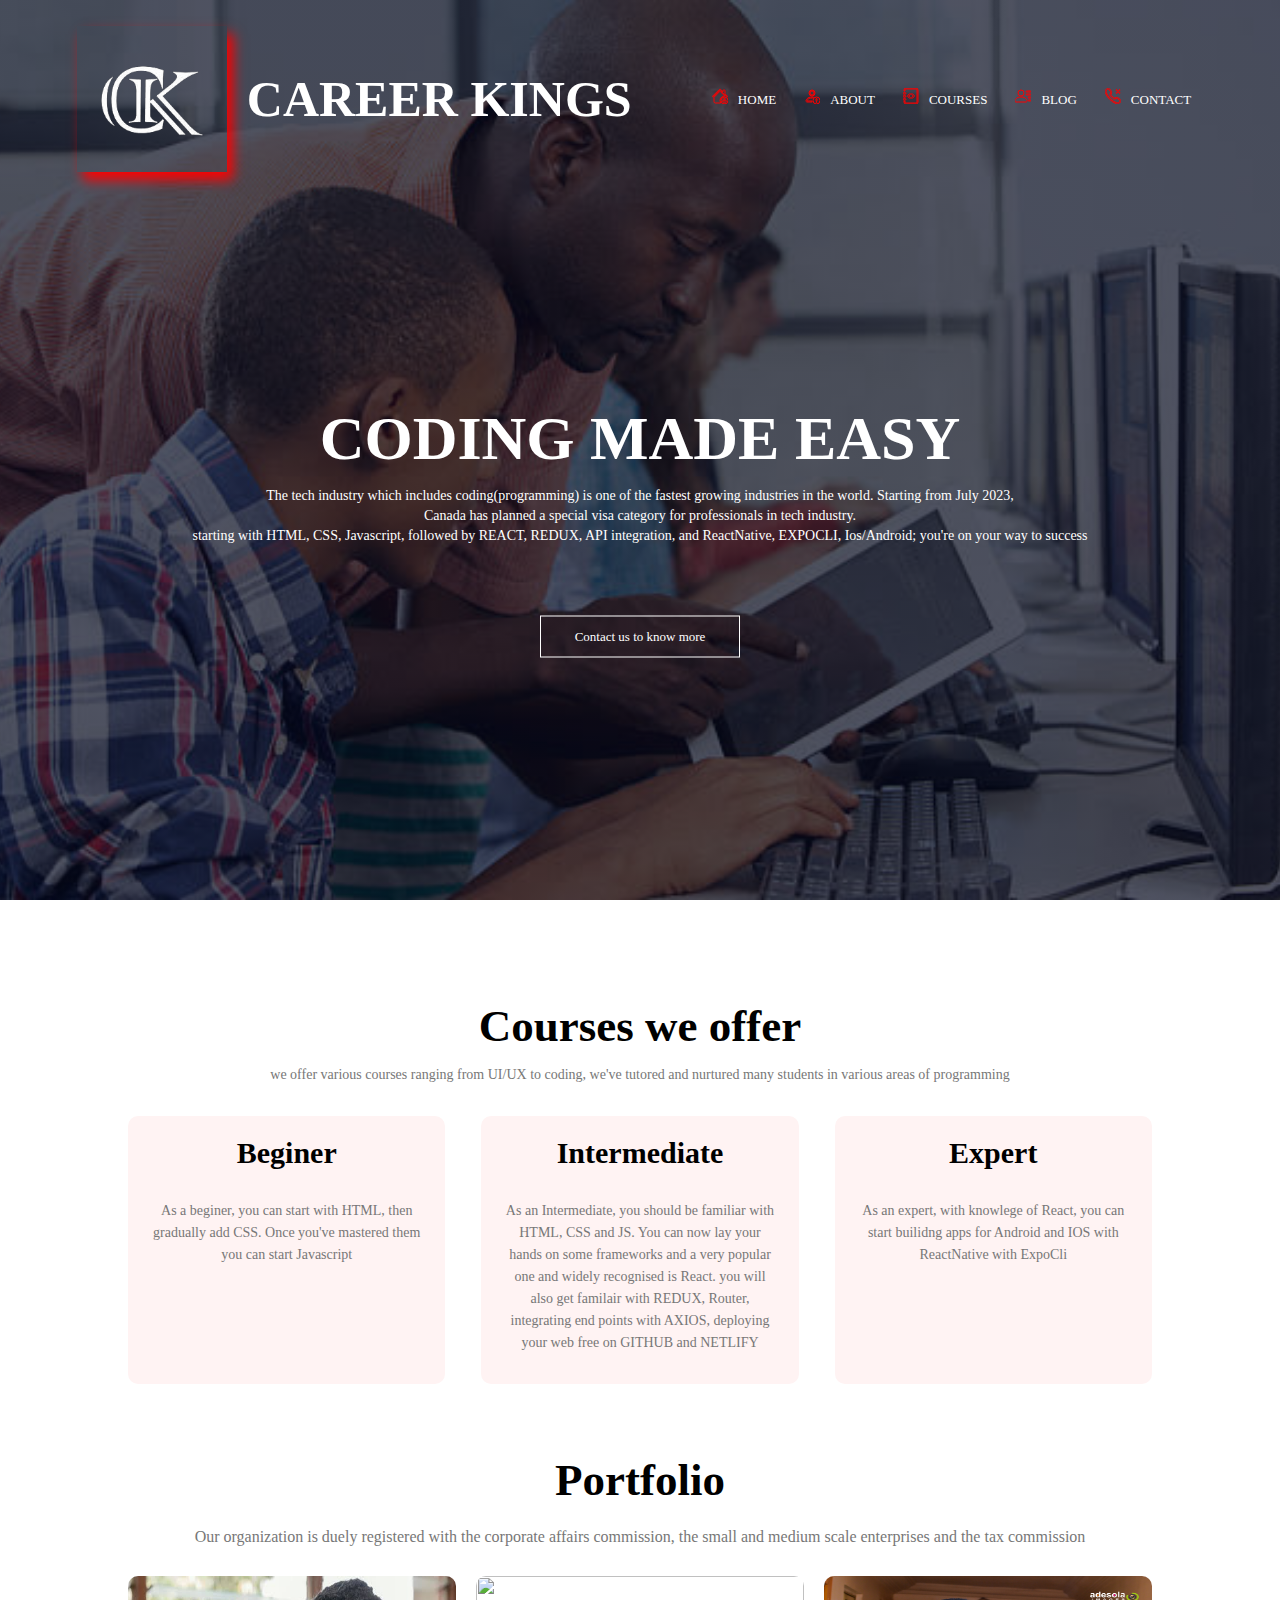
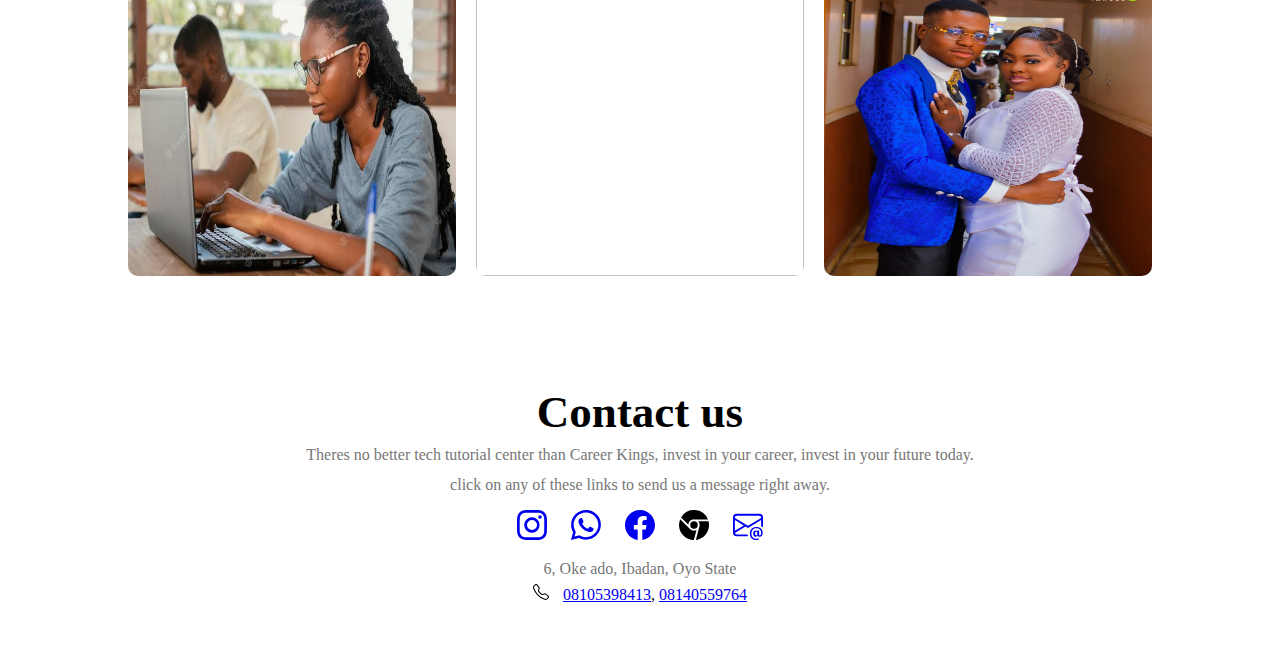
==== index.html @ c5205a4d "Add files via upload" ====
<!DOCTYPE html>
<html lang="en">
<head>
    <meta charset="UTF-8">
    <meta http-equiv="X-UA-Compatible" content="IE=edge">
    <meta name="viewport" content="width=device-width, initial-scale=1.0">
    <title>Career Kings</title>
    <link rel="stylesheet" href="style.css">

</head>
<body>
    <section class="header">
        <nav>
            <div class="logo-title"><img src="ck9.jpeg.png" alt="">
            <h1>CAREER KINGS</h1></div>
            
            <div class="nav-links" id="navLinks">
                <svg class="nav-svg" onclick="hideMenu()" class="svg" xmlns="http://www.w3.org/2000/svg" width="16" height="16" fill="currentColor" class="bi bi-x" viewBox="0 0 16 16">
                    <path d="M4.646 4.646a.5.5 0 0 1 .708 0L8 7.293l2.646-2.647a.5.5 0 0 1 .708.708L8.707 8l2.647 2.646a.5.5 0 0 1-.708.708L8 8.707l-2.646 2.647a.5.5 0 0 1-.708-.708L7.293 8 4.646 5.354a.5.5 0 0 1 0-.708z"/>
                  </svg>

                <ul>
                    <li><a href="#"><svg xmlns="http://www.w3.org/2000/svg" width="16" height="16" fill="currentColor" class="bi bi-house-down-fill" viewBox="0 0 16 16">
                        <path d="M12.5 9a3.5 3.5 0 1 1 0 7 3.5 3.5 0 0 1 0-7Zm.354 5.854 1.5-1.5a.5.5 0 0 0-.708-.707l-.646.646V10.5a.5.5 0 0 0-1 0v2.793l-.646-.646a.5.5 0 0 0-.708.707l1.5 1.5a.5.5 0 0 0 .708 0Z"/>
                        <path d="M8.707 1.5a1 1 0 0 0-1.414 0L.646 8.146a.5.5 0 0 0 .708.708L8 2.207l6.646 6.647a.5.5 0 0 0 .708-.708L13 5.793V2.5a.5.5 0 0 0-.5-.5h-1a.5.5 0 0 0-.5.5v1.293L8.707 1.5Z"/>
                        <path d="m8 3.293 4.712 4.712A4.5 4.5 0 0 0 8.758 15H3.5A1.5 1.5 0 0 1 2 13.5V9.293l6-6Z"/>
                      </svg>HOME</a></li>
                    <li><a href="#"><svg xmlns="http://www.w3.org/2000/svg" width="16" height="16" fill="currentColor" class="bi bi-person-exclamation" viewBox="0 0 16 16">
                        <path d="M11 5a3 3 0 1 1-6 0 3 3 0 0 1 6 0ZM8 7a2 2 0 1 0 0-4 2 2 0 0 0 0 4Zm.256 7a4.474 4.474 0 0 1-.229-1.004H3c.001-.246.154-.986.832-1.664C4.484 10.68 5.711 10 8 10c.26 0 .507.009.74.025.226-.341.496-.65.804-.918C9.077 9.038 8.564 9 8 9c-5 0-6 3-6 4s1 1 1 1h5.256Z"/>
                        <path d="M16 12.5a3.5 3.5 0 1 1-7 0 3.5 3.5 0 0 1 7 0Zm-3.5-2a.5.5 0 0 0-.5.5v1.5a.5.5 0 0 0 1 0V11a.5.5 0 0 0-.5-.5Zm0 4a.5.5 0 1 0 0-1 .5.5 0 0 0 0 1Z"/>
                      </svg>ABOUT</a></li>
                    <li><a href="courses.html"><svg xmlns="http://www.w3.org/2000/svg" width="16" height="16" fill="currentColor" class="bi bi-journal-code" viewBox="0 0 16 16">
                        <path fill-rule="evenodd" d="M8.646 5.646a.5.5 0 0 1 .708 0l2 2a.5.5 0 0 1 0 .708l-2 2a.5.5 0 0 1-.708-.708L10.293 8 8.646 6.354a.5.5 0 0 1 0-.708zm-1.292 0a.5.5 0 0 0-.708 0l-2 2a.5.5 0 0 0 0 .708l2 2a.5.5 0 0 0 .708-.708L5.707 8l1.647-1.646a.5.5 0 0 0 0-.708z"/>
                        <path d="M3 0h10a2 2 0 0 1 2 2v12a2 2 0 0 1-2 2H3a2 2 0 0 1-2-2v-1h1v1a1 1 0 0 0 1 1h10a1 1 0 0 0 1-1V2a1 1 0 0 0-1-1H3a1 1 0 0 0-1 1v1H1V2a2 2 0 0 1 2-2z"/>
                        <path d="M1 5v-.5a.5.5 0 0 1 1 0V5h.5a.5.5 0 0 1 0 1h-2a.5.5 0 0 1 0-1H1zm0 3v-.5a.5.5 0 0 1 1 0V8h.5a.5.5 0 0 1 0 1h-2a.5.5 0 0 1 0-1H1zm0 3v-.5a.5.5 0 0 1 1 0v.5h.5a.5.5 0 0 1 0 1h-2a.5.5 0 0 1 0-1H1z"/>
                      </svg>COURSES</a></li>
                    <li><a href="#"><svg xmlns="http://www.w3.org/2000/svg" width="16" height="16" fill="currentColor" class="bi bi-person-lines-fill" viewBox="0 0 16 16">
                        <path d="M6 8a3 3 0 1 0 0-6 3 3 0 0 0 0 6zm-5 6s-1 0-1-1 1-4 6-4 6 3 6 4-1 1-1 1H1zM11 3.5a.5.5 0 0 1 .5-.5h4a.5.5 0 0 1 0 1h-4a.5.5 0 0 1-.5-.5zm.5 2.5a.5.5 0 0 0 0 1h4a.5.5 0 0 0 0-1h-4zm2 3a.5.5 0 0 0 0 1h2a.5.5 0 0 0 0-1h-2zm0 3a.5.5 0 0 0 0 1h2a.5.5 0 0 0 0-1h-2z"/>
                      </svg>BLOG</a></li>
                    <li><a href="#"><svg xmlns="http://www.w3.org/2000/svg" width="16" height="16" fill="currentColor" class="bi bi-telephone-x" viewBox="0 0 16 16">
                        <path d="M3.654 1.328a.678.678 0 0 0-1.015-.063L1.605 2.3c-.483.484-.661 1.169-.45 1.77a17.568 17.568 0 0 0 4.168 6.608 17.569 17.569 0 0 0 6.608 4.168c.601.211 1.286.033 1.77-.45l1.034-1.034a.678.678 0 0 0-.063-1.015l-2.307-1.794a.678.678 0 0 0-.58-.122l-2.19.547a1.745 1.745 0 0 1-1.657-.459L5.482 8.062a1.745 1.745 0 0 1-.46-1.657l.548-2.19a.678.678 0 0 0-.122-.58L3.654 1.328zM1.884.511a1.745 1.745 0 0 1 2.612.163L6.29 2.98c.329.423.445.974.315 1.494l-.547 2.19a.678.678 0 0 0 .178.643l2.457 2.457a.678.678 0 0 0 .644.178l2.189-.547a1.745 1.745 0 0 1 1.494.315l2.306 1.794c.829.645.905 1.87.163 2.611l-1.034 1.034c-.74.74-1.846 1.065-2.877.702a18.634 18.634 0 0 1-7.01-4.42 18.634 18.634 0 0 1-4.42-7.009c-.362-1.03-.037-2.137.703-2.877L1.885.511z"/>
                        <path fill-rule="evenodd" d="M11.146 1.646a.5.5 0 0 1 .708 0L13 2.793l1.146-1.147a.5.5 0 0 1 .708.708L13.707 3.5l1.147 1.146a.5.5 0 0 1-.708.708L13 4.207l-1.146 1.147a.5.5 0 0 1-.708-.708L12.293 3.5l-1.147-1.146a.5.5 0 0 1 0-.708z"/>
                      </svg>CONTACT</a></li>
                </ul>
            </div>
            <svg class="nav-svg" onclick="showMenu()" xmlns="http://www.w3.org/2000/svg" width="16" height="16" fill="currentColor" class="bi bi-justify" viewBox="0 0 16 16">
                <path fill-rule="evenodd" d="M2 12.5a.5.5 0 0 1 .5-.5h11a.5.5 0 0 1 0 1h-11a.5.5 0 0 1-.5-.5zm0-3a.5.5 0 0 1 .5-.5h11a.5.5 0 0 1 0 1h-11a.5.5 0 0 1-.5-.5zm0-3a.5.5 0 0 1 .5-.5h11a.5.5 0 0 1 0 1h-11a.5.5 0 0 1-.5-.5zm0-3a.5.5 0 0 1 .5-.5h11a.5.5 0 0 1 0 1h-11a.5.5 0 0 1-.5-.5z"/>
              </svg>
        </nav>
        <div class="text-box"> 
            <h2>CODING MADE EASY</h2>
            <p>The tech industry which includes coding(programming) is one of the fastest growing industries in the world.
                Starting from July 2023, <br>Canada has planned a special visa category for professionals in tech industry. 
                <br> starting with HTML, CSS, Javascript, followed by REACT, REDUX, API integration, and ReactNative, EXPOCLI, Ios/Android; you're on your way to success</p>
                <a href="https://whatsapp.com/dl/"" class="contact-btn">Contact us to know more </a>
        </div>
    </section>

    <section class="courses">
        <h2>Courses we offer </h2>
        <p> we offer various courses ranging from UI/UX to coding, we've tutored and nurtured many students in various areas of programming</p>
        
        <div class="course-row">
            <div class="course-col">
                <h3>Beginer</h3>
                <p>As a beginer, you can start with HTML, then gradually add CSS. Once you've mastered them you can start Javascript</p>
            </div>
            <div class="course-col">
                <h3>Intermediate</h3>
                <p>As an Intermediate, you should be familiar with HTML, CSS and JS. You can now lay your hands on some frameworks and a very popular one and widely recognised is React. you will also get familair with REDUX, Router, integrating end points with AXIOS, deploying your web free on GITHUB and NETLIFY</p>
    
            </div>
            <div class="course-col">
                <h3>Expert</h3>
                <p>As an expert, with knowlege of React, you can start builidng apps for Android and IOS with ReactNative with ExpoCli
    
            </div>
        </div>
    
      </section>

      <section class="documents">

        <h3>Portfolio</h3>
        <p>Our organization is duely registered with the corporate affairs commission, the small and medium scale enterprises and the tax commission</p>
    
       <div class="documents-row">
            
            <div class="documents-col">
                <img src="career3.jpeg.jpeg">
                <div class="layer">
                    <h4>UI/UX</h4>
                </div>
                 
            </div>
    
            
            <div class="documents-col">
                    <img src="cac.jpeg.jpg">
                    <div class="layer">
                        <h4>C.A.C</h4> 
                    </div>
            </div>
            <div class="documents-col">
                   <img src="wedding2.jpeg.jpg">
                   
                   <div class="layer">
                    <h4>Tutor</h4>
                    </div>
                
            </div> 
        </div> 
      </section> 

      <section class="footer">
        <h3>Contact us</h3>
        <P>Theres no better tech tutorial center than Career Kings, invest in your career, invest in your future today. <br>
            click on any of these links to send us a message right away.
        </P>
        <div class="media"> 
        <a href="https://instagram.com/careerkings?igshid=NTc4MTIwNjQ2YQ"> <svg class="icons" xmlns="http://www.w3.org/2000/svg" width="16" height="16" fill="currentColor" class="bi bi-instagram" viewBox="0 0 16 16">
            <path d="M8 0C5.829 0 5.556.01 4.703.048 3.85.088 3.269.222 2.76.42a3.917 3.917 0 0 0-1.417.923A3.927 3.927 0 0 0 .42 2.76C.222 3.268.087 3.85.048 4.7.01 5.555 0 5.827 0 8.001c0 2.172.01 2.444.048 3.297.04.852.174 1.433.372 1.942.205.526.478.972.923 1.417.444.445.89.719 1.416.923.51.198 1.09.333 1.942.372C5.555 15.99 5.827 16 8 16s2.444-.01 3.298-.048c.851-.04 1.434-.174 1.943-.372a3.916 3.916 0 0 0 1.416-.923c.445-.445.718-.891.923-1.417.197-.509.332-1.09.372-1.942C15.99 10.445 16 10.173 16 8s-.01-2.445-.048-3.299c-.04-.851-.175-1.433-.372-1.941a3.926 3.926 0 0 0-.923-1.417A3.911 3.911 0 0 0 13.24.42c-.51-.198-1.092-.333-1.943-.372C10.443.01 10.172 0 7.998 0h.003zm-.717 1.442h.718c2.136 0 2.389.007 3.232.046.78.035 1.204.166 1.486.275.373.145.64.319.92.599.28.28.453.546.598.92.11.281.24.705.275 1.485.039.843.047 1.096.047 3.231s-.008 2.389-.047 3.232c-.035.78-.166 1.203-.275 1.485a2.47 2.47 0 0 1-.599.919c-.28.28-.546.453-.92.598-.28.11-.704.24-1.485.276-.843.038-1.096.047-3.232.047s-2.39-.009-3.233-.047c-.78-.036-1.203-.166-1.485-.276a2.478 2.478 0 0 1-.92-.598 2.48 2.48 0 0 1-.6-.92c-.109-.281-.24-.705-.275-1.485-.038-.843-.046-1.096-.046-3.233 0-2.136.008-2.388.046-3.231.036-.78.166-1.204.276-1.486.145-.373.319-.64.599-.92.28-.28.546-.453.92-.598.282-.11.705-.24 1.485-.276.738-.034 1.024-.044 2.515-.045v.002zm4.988 1.328a.96.96 0 1 0 0 1.92.96.96 0 0 0 0-1.92zm-4.27 1.122a4.109 4.109 0 1 0 0 8.217 4.109 4.109 0 0 0 0-8.217zm0 1.441a2.667 2.667 0 1 1 0 5.334 2.667 2.667 0 0 1 0-5.334z"/>
          </svg></a>
          
          <a href="https://whatsapp.com/dl/"> <svg class="icons" xmlns="http://www.w3.org/2000/svg" width="16" height="16" fill="currentColor" class="bi bi-whatsapp" viewBox="0 0 16 16">
              <path d="M13.601 2.326A7.854 7.854 0 0 0 7.994 0C3.627 0 .068 3.558.064 7.926c0 1.399.366 2.76 1.057 3.965L0 16l4.204-1.102a7.933 7.933 0 0 0 3.79.965h.004c4.368 0 7.926-3.558 7.93-7.93A7.898 7.898 0 0 0 13.6 2.326zM7.994 14.521a6.573 6.573 0 0 1-3.356-.92l-.24-.144-2.494.654.666-2.433-.156-.251a6.56 6.56 0 0 1-1.007-3.505c0-3.626 2.957-6.584 6.591-6.584a6.56 6.56 0 0 1 4.66 1.931 6.557 6.557 0 0 1 1.928 4.66c-.004 3.639-2.961 6.592-6.592 6.592zm3.615-4.934c-.197-.099-1.17-.578-1.353-.646-.182-.065-.315-.099-.445.099-.133.197-.513.646-.627.775-.114.133-.232.148-.43.05-.197-.1-.836-.308-1.592-.985-.59-.525-.985-1.175-1.103-1.372-.114-.198-.011-.304.088-.403.087-.088.197-.232.296-.346.1-.114.133-.198.198-.33.065-.134.034-.248-.015-.347-.05-.099-.445-1.076-.612-1.47-.16-.389-.323-.335-.445-.34-.114-.007-.247-.007-.38-.007a.729.729 0 0 0-.529.247c-.182.198-.691.677-.691 1.654 0 .977.71 1.916.81 2.049.098.133 1.394 2.132 3.383 2.992.47.205.84.326 1.129.418.475.152.904.129 1.246.08.38-.058 1.171-.48 1.338-.943.164-.464.164-.86.114-.943-.049-.084-.182-.133-.38-.232z"/>
            </svg></a>
            
           <a href="https://facebook.com/careerkingsinstitute?mibextid=ZbWKwL"><svg class="icons" xmlns="http://www.w3.org/2000/svg" width="16" height="16" fill="currentColor" class="bi bi-facebook" viewBox="0 0 16 16">
         <path d="M16 8.049c0-4.446-3.582-8.05-8-8.05C3.58 0-.002 3.603-.002 8.05c0 4.017 2.926 7.347 6.75 7.951v-5.625h-2.03V8.05H6.75V6.275c0-2.017 1.195-3.131 3.022-3.131.876 0 1.791.157 1.791.157v1.98h-1.009c-.993 0-1.303.621-1.303 1.258v1.51h2.218l-.354 2.326H9.25V16c3.824-.604 6.75-3.934 6.75-7.951z"/>
        </svg></a>
         <a href="careerkings.github.io"></a><svg class="icons" xmlns="http://www.w3.org/2000/svg" width="16" height="16" fill="currentColor" class="bi bi-browser-chrome" viewBox="0 0 16 16">
        <path fill-rule="evenodd" d="M16 8a8.001 8.001 0 0 1-7.022 7.94l1.902-7.098a2.995 2.995 0 0 0 .05-1.492A2.977 2.977 0 0 0 10.237 6h5.511A8 8 0 0 1 16 8ZM0 8a8 8 0 0 0 7.927 8l1.426-5.321a2.978 2.978 0 0 1-.723.255 2.979 2.979 0 0 1-1.743-.147 2.986 2.986 0 0 1-1.043-.7L.633 4.876A7.975 7.975 0 0 0 0 8Zm5.004-.167L1.108 3.936A8.003 8.003 0 0 1 15.418 5H8.066a2.979 2.979 0 0 0-1.252.243 2.987 2.987 0 0 0-1.81 2.59ZM8 10a2 2 0 1 0 0-4 2 2 0 0 0 0 4Z"/>
        </svg>
    <a href="careerkingsconsult@gmail.com"><svg class="icons" xmlns="http://www.w3.org/2000/svg" width="16" height="16" fill="currentColor" class="bi bi-envelope-at" viewBox="0 0 16 16">
    <path d="M2 2a2 2 0 0 0-2 2v8.01A2 2 0 0 0 2 14h5.5a.5.5 0 0 0 0-1H2a1 1 0 0 1-.966-.741l5.64-3.471L8 9.583l7-4.2V8.5a.5.5 0 0 0 1 0V4a2 2 0 0 0-2-2H2Zm3.708 6.208L1 11.105V5.383l4.708 2.825ZM1 4.217V4a1 1 0 0 1 1-1h12a1 1 0 0 1 1 1v.217l-7 4.2-7-4.2Z"/>
    <path d="M14.247 14.269c1.01 0 1.587-.857 1.587-2.025v-.21C15.834 10.43 14.64 9 12.52 9h-.035C10.42 9 9 10.36 9 12.432v.214C9 14.82 10.438 16 12.358 16h.044c.594 0 1.018-.074 1.237-.175v-.73c-.245.11-.673.18-1.18.18h-.044c-1.334 0-2.571-.788-2.571-2.655v-.157c0-1.657 1.058-2.724 2.64-2.724h.04c1.535 0 2.484 1.05 2.484 2.326v.118c0 .975-.324 1.39-.639 1.39-.232 0-.41-.148-.41-.42v-2.19h-.906v.569h-.03c-.084-.298-.368-.63-.954-.63-.778 0-1.259.555-1.259 1.4v.528c0 .892.49 1.434 1.26 1.434.471 0 .896-.227 1.014-.643h.043c.118.42.617.648 1.12.648Zm-2.453-1.588v-.227c0-.546.227-.791.573-.791.297 0 .572.192.572.708v.367c0 .573-.253.744-.564.744-.354 0-.581-.215-.581-.8Z"/>
    </svg></a>
    
    </div>
    
    <P> 6, Oke ado, Ibadan, Oyo State</P>
    <svg class="tel" xmlns="http://www.w3.org/2000/svg" width="16" height="16" fill="currentColor" class="bi bi-telephone" viewBox="0 0 16 16">
      <path d="M3.654 1.328a.678.678 0 0 0-1.015-.063L1.605 2.3c-.483.484-.661 1.169-.45 1.77a17.568 17.568 0 0 0 4.168 6.608 17.569 17.569 0 0 0 6.608 4.168c.601.211 1.286.033 1.77-.45l1.034-1.034a.678.678 0 0 0-.063-1.015l-2.307-1.794a.678.678 0 0 0-.58-.122l-2.19.547a1.745 1.745 0 0 1-1.657-.459L5.482 8.062a1.745 1.745 0 0 1-.46-1.657l.548-2.19a.678.678 0 0 0-.122-.58L3.654 1.328zM1.884.511a1.745 1.745 0 0 1 2.612.163L6.29 2.98c.329.423.445.974.315 1.494l-.547 2.19a.678.678 0 0 0 .178.643l2.457 2.457a.678.678 0 0 0 .644.178l2.189-.547a1.745 1.745 0 0 1 1.494.315l2.306 1.794c.829.645.905 1.87.163 2.611l-1.034 1.034c-.74.74-1.846 1.065-2.877.702a18.634 18.634 0 0 1-7.01-4.42 18.634 18.634 0 0 1-4.42-7.009c-.362-1.03-.037-2.137.703-2.877L1.885.511z"/>
    </svg> <a class="phone" href="tel:+8105398413">08105398413</a>,
        <a href="tel:+8140559764"> 08140559764</a> 
    
    </section>
    <script src="index.js"></script>
</body>
</html>
---- style.css ----
*{
    margin: 0;
    padding: 0;
    box-sizing: border-box;
}
.header{
    min-height: 100vh;
    width: 100%;
    background-image: linear-gradient(rgba(4,9,30,0.7),rgba(4,9,30,0.7)),url(career5.jpeg.jpeg);
    background-position: center;
    background-size: cover;
    position: relative;
}
.logo-title{
    display: flex;
    align-items: center;
}
nav{
    display: flex;
    padding: 2% 6%;
    justify-content: space-between;
    align-items: center;
}
.logo-title h1{
    color: white;
    margin-left: 20px;
    font-size: 50px;
}
nav img{
    width: 150px;
    box-shadow: 6px 8px 12px red;
}
.nav-svg{
    display: none;
}
ul svg{
    margin-right: 10px;
    stroke: red;
    fill: transparent;
}
.nav-links{
    flex: 1;
    text-align: right;
}
.nav-links ul li{
    list-style: none;
    display: inline-block;
    padding: 8px 12px;
    position: relative;
}
.nav-links ul li a{
    color: white;
    text-decoration: none;
    font-size: 13px;
}
.nav-links ul li::after{
    content: '';
    width: 0;
    height: 2px;
    background: #f44336;
    display: block;
    margin: auto;
    transition: 0.5s;
}
.nav-links ul li:hover::after{
    width: 100%;
}
.text-box{
    width: 90%;
    color: #fff;
    position: absolute;
    top: 50%;
    left: 50%;
    text-align: center;
    transform: translate(-50%, -50%);
    margin-top: 80px;

}
.text-box h2{
    font-size: 62px;
}
.text-box h2::after{
    content: "";
    width: 0%;
    height: 2px;
    background: #f44336;
    display: block;
    margin: auto;
    transition: 0.5s;
}
.text-box h2:hover::after{
    width: 60%;
 }
.text-box p{
    margin: 10px 0 40px;
    font-size: 14px;
    color: white;
    line-height: 20px;
}
.contact-btn{
    display: inline-block;
    text-decoration: none;
    color: #fff;
    border: 1px solid #fff;
    padding: 12px 34px;
    font-size: 13px;
    background: transparent;
    position: relative;
    cursor: pointer;
    margin-top: 30px;
}
.contact-btn:hover{
        border: 1px solid #f44336;
        background: #f44336;
        transition: 1s;
}

@media (max-width: 700px) {
    nav img{
        width: 80px;

        }
        .logo-title h1{
            font-size: 30px;
        }
    .text-box h2{
        font-size: 30px;
    }
    .nav-links ul li{
        display: block;
        line-height: 40px;
    }
    .nav-links{
        position: fixed;
        background: #f44336;
        height: 100vh;
        width: 200px;
        top: 0;
        right: -200px;
        text-align: left;
        z-index: 2;
        transition: 1s;

    }
    .nav-links ul li::after{
        content: '';
        width: 0;
        height: 2px;
        background: #fff;
        display: block;
        margin: auto;
        transition: 0.5s;
    }
    .nav-links ul li:hover::after{
        width: 100%;
         }

    .nav-svg{   
        display: block;
        color: white;
        margin: 10px;
        cursor: pointer;
        width: 30px;
        height: 30px;

    }
    .nav-links{
        padding: 30px;
    }
    ul svg{
        stroke: white;
    }
}

.courses{
    width: 80%;
    margin: auto;
    text-align: center;
    padding-top: 100px;
}
.courses p{
    font-size: 14px;
    font-weight: 300px;
    line-height: 22px;
    padding: 10px;
    color: #777;
  }
  .courses h2{
    font-size: 45px;
    font-weight: bold;
  }
  .courses h2::after{
    content: "";
    width: 0%;
    height: 2px;
    background: #f44336;
    display: block;
    margin: auto;
    transition: 0.5s;
}
.courses h2:hover::after{
    width: 60%;
 }
 .course-row{
    display: flex;
    justify-content: space-between;
    margin-top: 20px;
    
  }
  .course-col{
    flex-basis: 31%;
    background: #fff3f3;
    padding: 20px 12px;
    transition: 0.5s;
    border-radius: 10px;
    transition: 0.5s;
  }
  .course-col h3{
    font-weight: bold;
    font-size: 30px;
    margin-bottom: 20px;
    text-align: center;
  }
  .course-col:hover{
    box-shadow: 0 0 20px 0px rgba(0,0,0,0.2);
 }
 @media (max-width: 700px) {
     .course-row{
        flex-direction: column;
        
     }
     .course-col{
        margin-top: 20px;
     }
   
     .course-col:hover{
        box-shadow: 0 0 20px 0px rgba(0,0,0,0.2);
     }
 }


 .documents{

    padding-top: 70px;
    width: 80%;
    margin: auto;
    text-align: center;
    padding-bottom: 30px;
}
.documents p{
    color: #777;
    padding-top: 20px;
}
.documents h3{
    font-size: 45px;
    font-weight: bold;
    
}
.documents h3::after{
    content: "";
    width: 0%;
    height: 2px;
    background: #f44336;
    display: block;
    margin: auto;
    transition: 0.5s;
}
.documents h3:hover::after{
    width: 60%;
 }
 .documents-row{
    display: flex;
    justify-content: space-between;
 }
.documents-col{
    position: relative;
    left: 0;
    width: 32%;
    border-radius: 10px;
    margin-bottom: 30px;
    height: 300px;
    margin-top: 30px

}
.documents-col img{
    width: 100%;
    border-radius: 10px;
    height: 100%;

}
.documents-col .layer{

    position: absolute;
    left: 0;
    top: 0;
    background: transparent;
    height: 100%;
    width: 100%;
    transition: 0.5s ;

 
}
.layer:hover{
    background: rgba(226,0,0,0.5);
}
.layer h4{
    width: 100%;
    font-weight: 500;
    color: #fff;
    font: 26px;
    position: absolute;
    bottom: 0;
    left: 50%;
    transform: translateX(-50%);
    opacity: 0;
    transition: 0.5s;
}

.layer:hover h4{
    bottom: 49%;
    opacity: 1;

}
@media (max-width: 700px) {
    .documents-row{
        flex-direction: column;
        align-items: center;

    
    }
    .documents-col{
        width: 60%;
        height: 150px;
        margin-top: 20px;
    }
 }

 .footer{ 
    
    width: 100%;
    text-align: center;
    padding: 50px 0;

}
.footer h3{
    font-weight: bold;
    font-size: 45px;
    
}
.footer h3::after{
    content: "";
    width: 0%;
    height: 2px;
    background: #f44336;
    display: block;
    margin: auto;
    transition: 0.5s;
}
.footer h3:hover::after{
    width: 60%;
 }

/*.footer h3::after{
    content: "";
    width: 0%;
    height: 2px;
    background-color: #f44336;
    display: block;
    margin-top: auto;
    transition: 0.5s; 
}
.footer h3:hover::after{
    width: 60%;
 
 }*/

 .icons{
    height: 30px;
    width: 30px;
    margin: 10px;   
}
.footer p{
    color: #777;
    line-height: 30px;
}
.phone{
    padding-left: 10px;
}
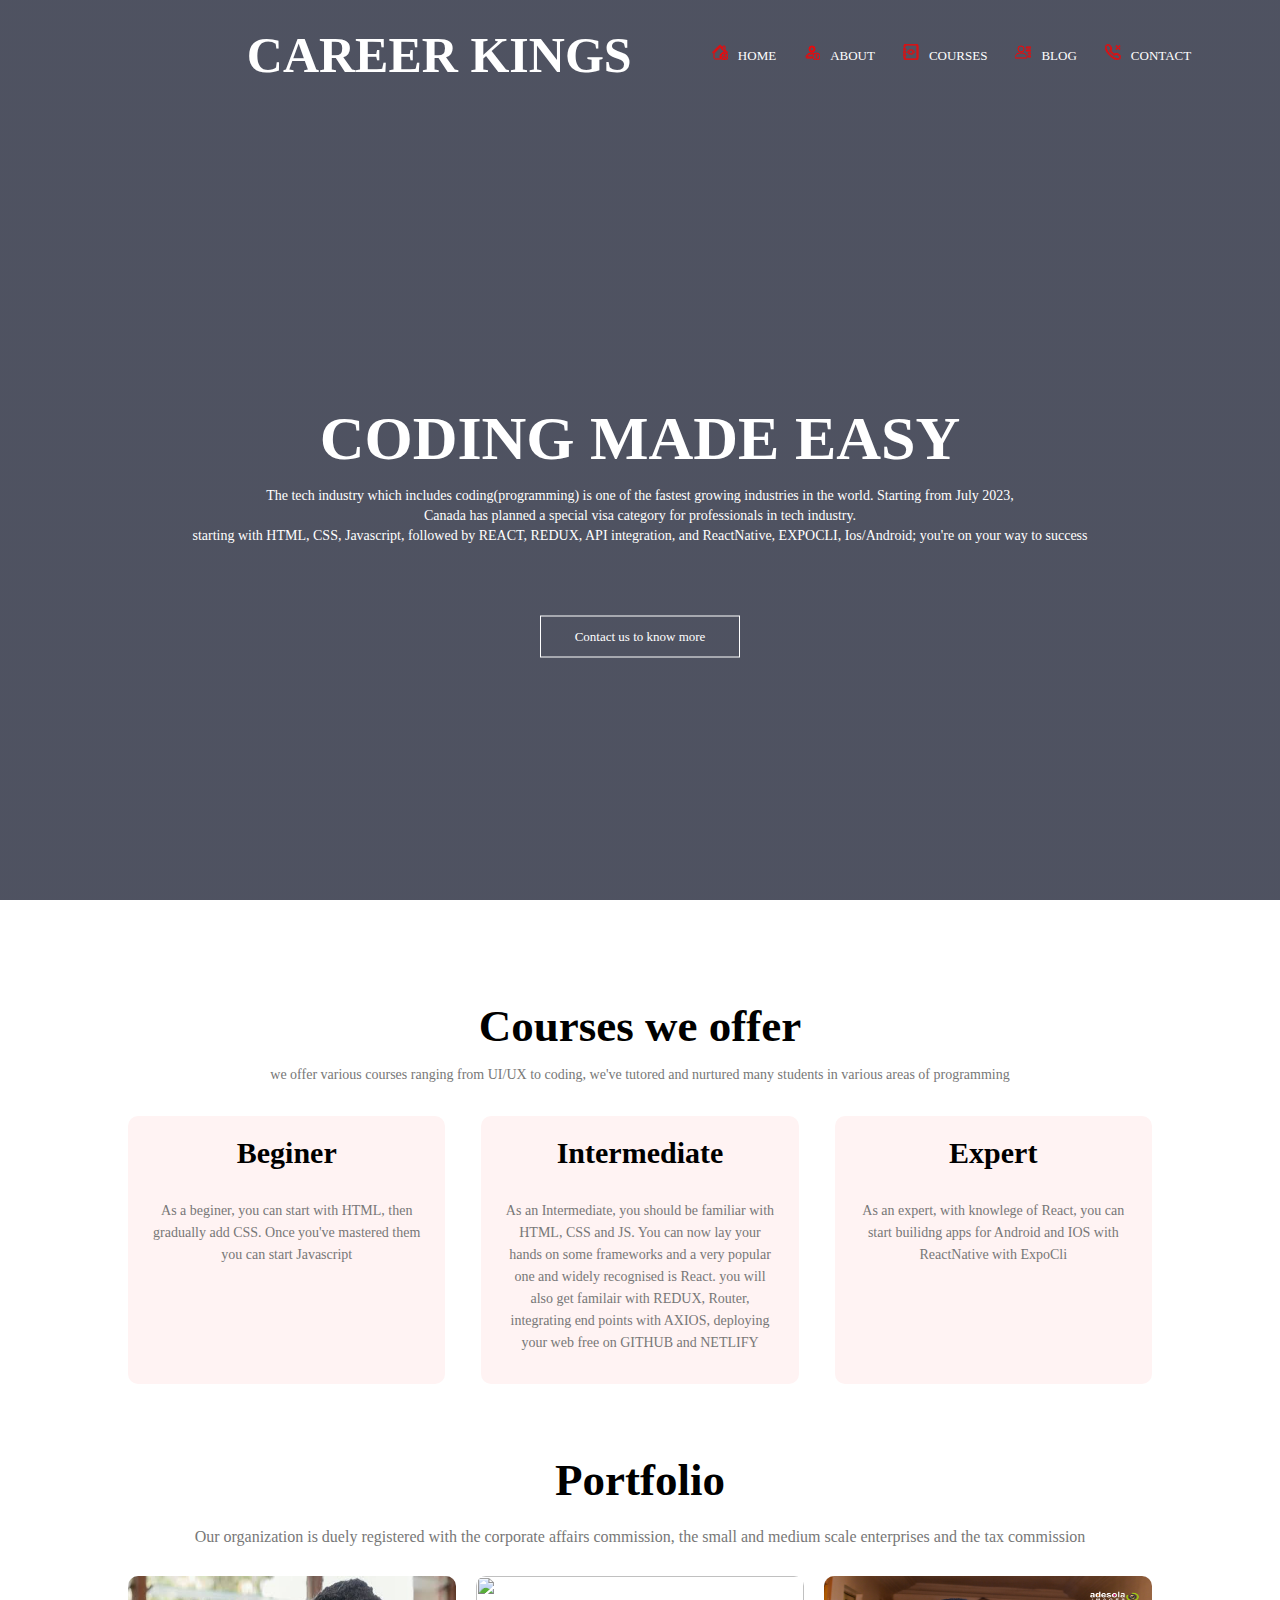
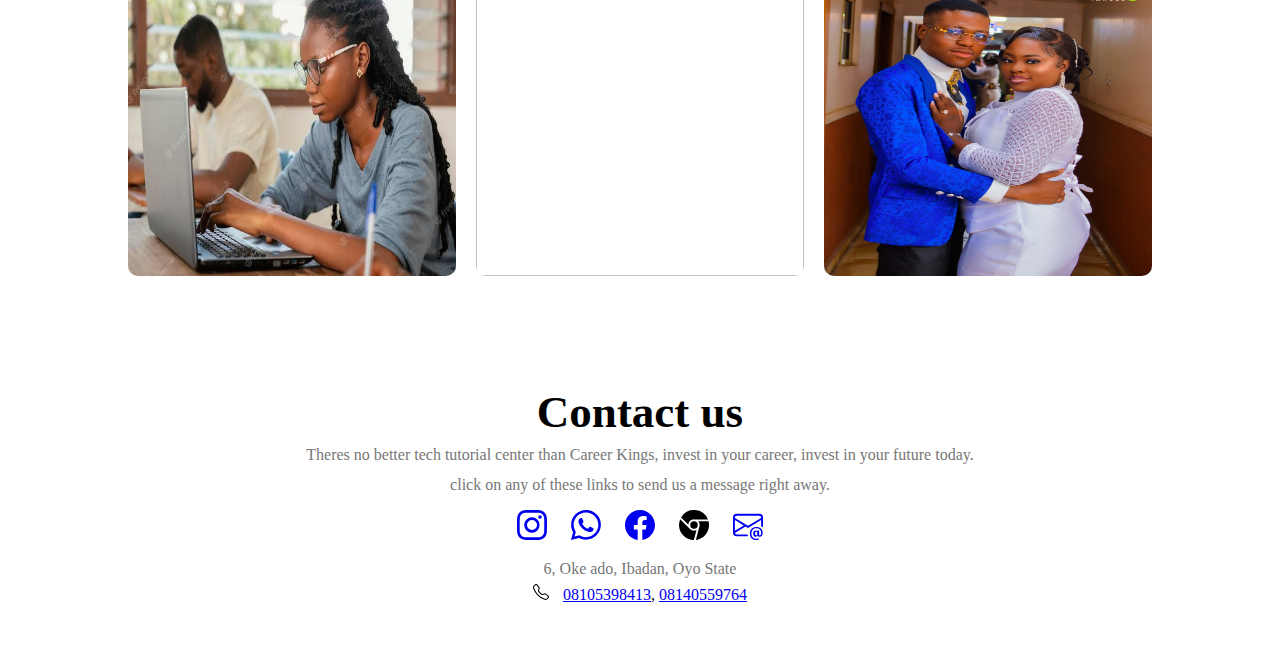
==== commit 75442d0e: "Add files via upload" ====
--- a/index.html
+++ b/index.html
@@ -5,13 +5,14 @@
     <meta http-equiv="X-UA-Compatible" content="IE=edge">
     <meta name="viewport" content="width=device-width, initial-scale=1.0">
     <title>Career Kings</title>
+    <link rel="shortcut icon" href="cklogo2.jpeg" type="image/x-icon">
     <link rel="stylesheet" href="style.css">
 
 </head>
 <body>
     <section class="header">
         <nav>
-            <div class="logo-title"><img src="ck9.jpeg.png" alt="">
+            <div class="logo-title"><img src="ck9.png" alt="">
             <h1>CAREER KINGS</h1></div>
             
             <div class="nav-links" id="navLinks">
@@ -87,25 +88,25 @@
        <div class="documents-row">
             
             <div class="documents-col">
-                <img src="career3.jpeg.jpeg">
+                <img src="career3.jpeg">
                 <div class="layer">
-                    <h4>UI/UX</h4>
+                    <h4>CODING</h4>
                 </div>
                  
             </div>
     
             
             <div class="documents-col">
-                    <img src="cac.jpeg.jpg">
+                    <img src="cac.jpg">
                     <div class="layer">
                         <h4>C.A.C</h4> 
                     </div>
             </div>
             <div class="documents-col">
-                   <img src="wedding2.jpeg.jpg">
+                   <img src="wedding2.jpg">
                    
                    <div class="layer">
-                    <h4>Tutor</h4>
+                    <h4>TUTOR</h4>
                     </div>
                 
             </div> 
@@ -142,10 +143,10 @@
     <P> 6, Oke ado, Ibadan, Oyo State</P>
     <svg class="tel" xmlns="http://www.w3.org/2000/svg" width="16" height="16" fill="currentColor" class="bi bi-telephone" viewBox="0 0 16 16">
       <path d="M3.654 1.328a.678.678 0 0 0-1.015-.063L1.605 2.3c-.483.484-.661 1.169-.45 1.77a17.568 17.568 0 0 0 4.168 6.608 17.569 17.569 0 0 0 6.608 4.168c.601.211 1.286.033 1.77-.45l1.034-1.034a.678.678 0 0 0-.063-1.015l-2.307-1.794a.678.678 0 0 0-.58-.122l-2.19.547a1.745 1.745 0 0 1-1.657-.459L5.482 8.062a1.745 1.745 0 0 1-.46-1.657l.548-2.19a.678.678 0 0 0-.122-.58L3.654 1.328zM1.884.511a1.745 1.745 0 0 1 2.612.163L6.29 2.98c.329.423.445.974.315 1.494l-.547 2.19a.678.678 0 0 0 .178.643l2.457 2.457a.678.678 0 0 0 .644.178l2.189-.547a1.745 1.745 0 0 1 1.494.315l2.306 1.794c.829.645.905 1.87.163 2.611l-1.034 1.034c-.74.74-1.846 1.065-2.877.702a18.634 18.634 0 0 1-7.01-4.42 18.634 18.634 0 0 1-4.42-7.009c-.362-1.03-.037-2.137.703-2.877L1.885.511z"/>
-    </svg> <a class="phone" href="tel:+8105398413">08105398413</a>,
-        <a href="tel:+8140559764"> 08140559764</a> 
+    </svg> <a class="phone" href="tel:+2348105398413">08105398413</a>,
+        <a href="tel:+2348140559764"> 08140559764</a> 
     
     </section>
     <script src="index.js"></script>
 </body>
-</html>+</html>
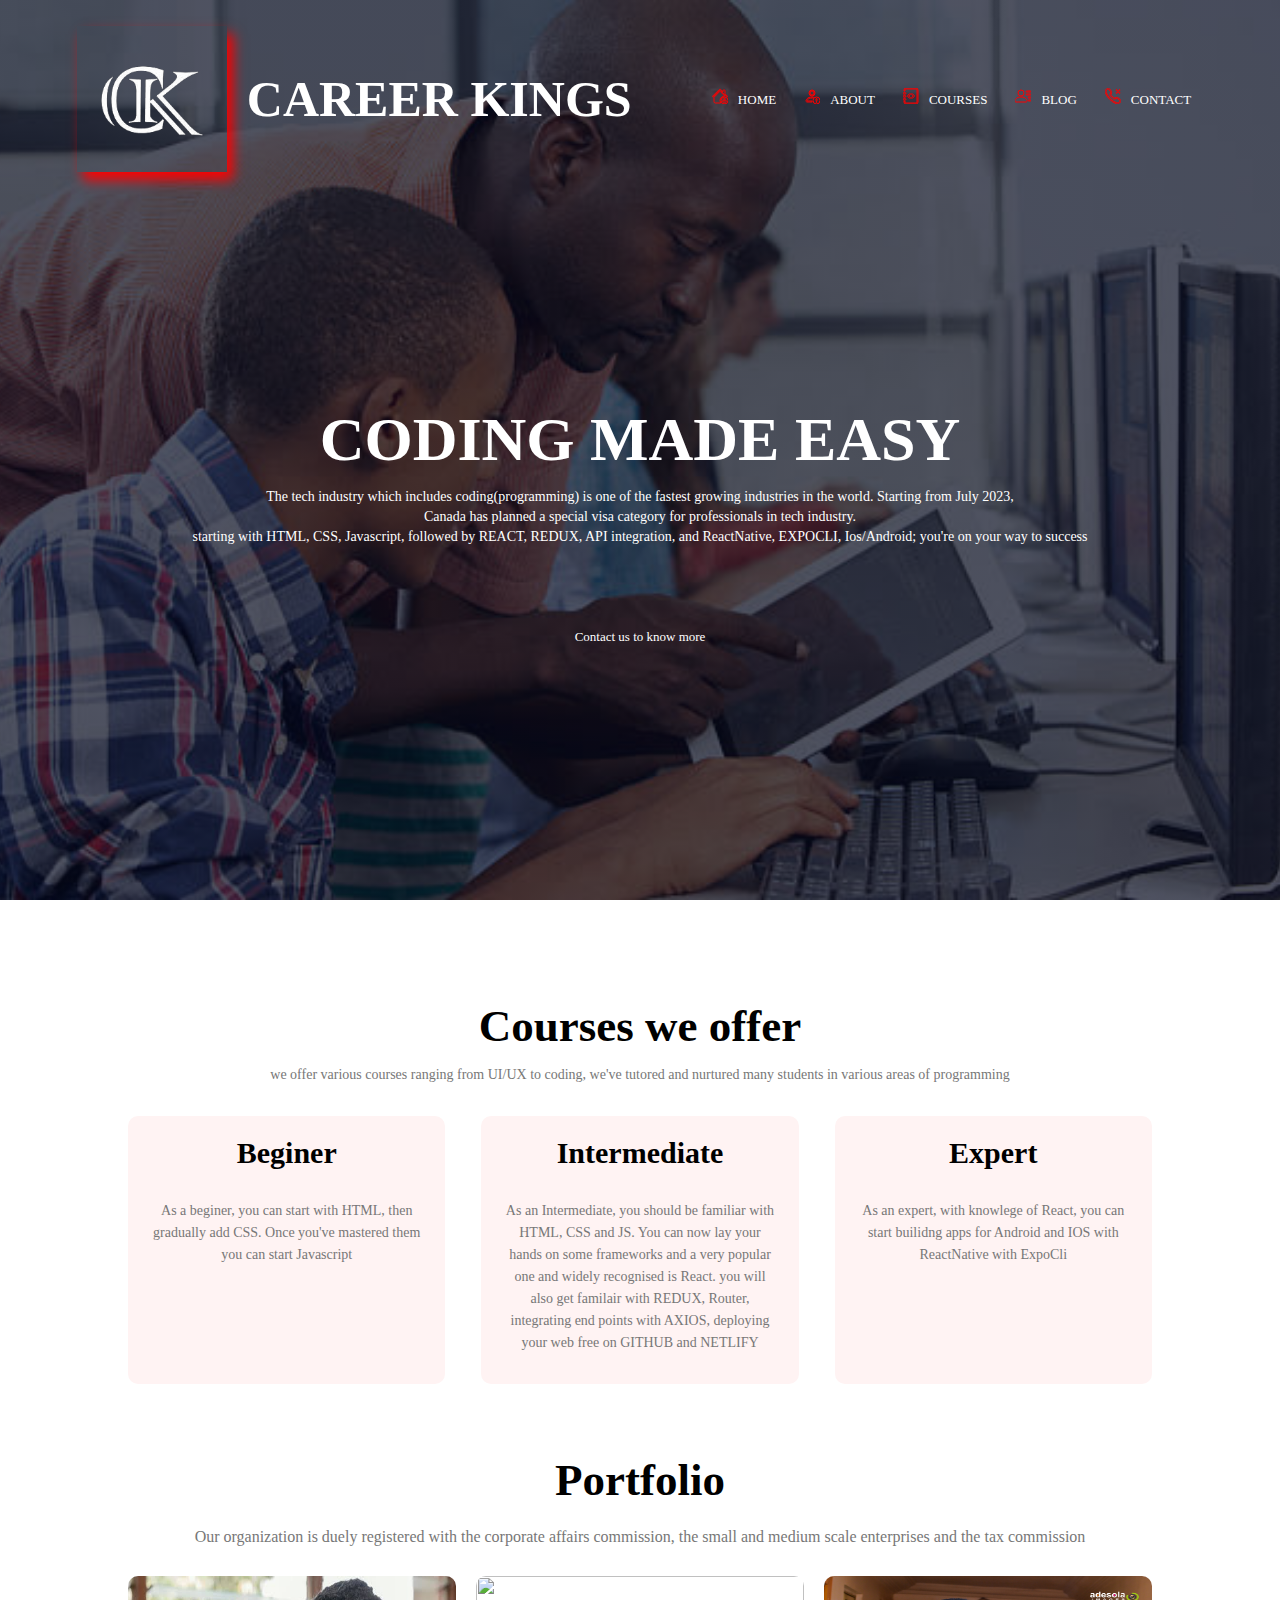
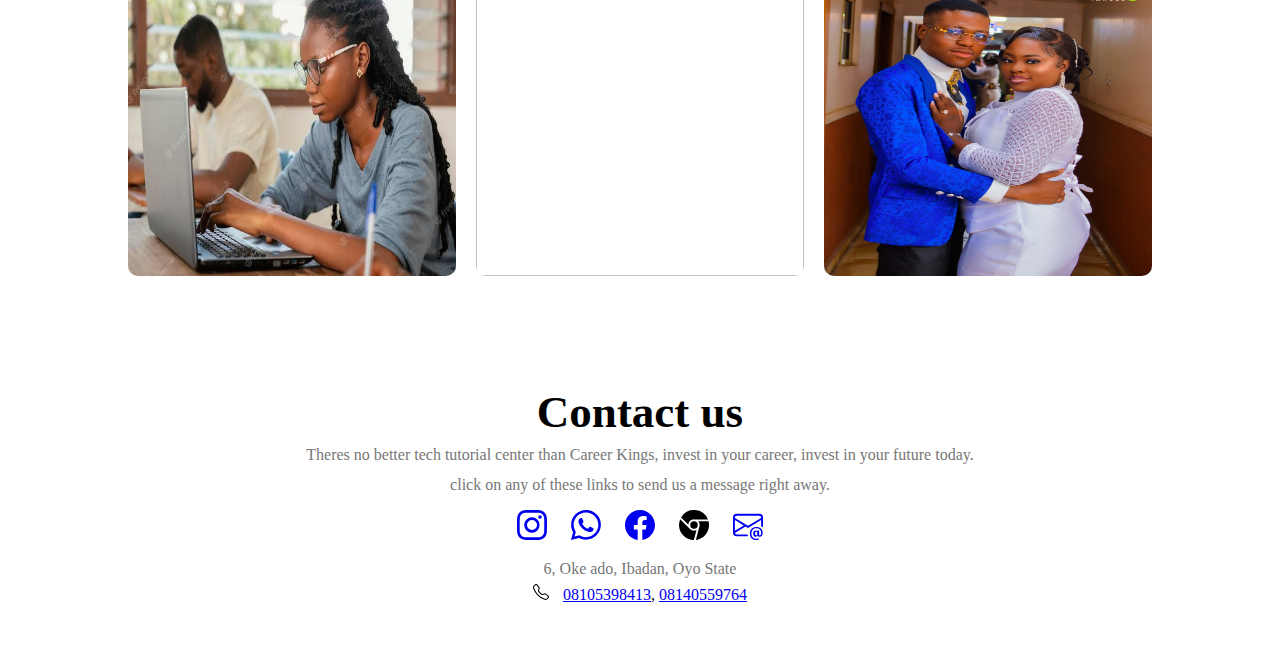
==== commit a7f98f15: "Add files via upload" ====
--- a/index.html
+++ b/index.html
@@ -12,7 +12,7 @@
 <body>
     <section class="header">
         <nav>
-            <div class="logo-title"><img src="ck9.png" alt="">
+            <div class="logo-title"><img src="cklogo.png" alt="">
             <h1>CAREER KINGS</h1></div>
             
             <div class="nav-links" id="navLinks">
--- a/style.css
+++ b/style.css
@@ -6,7 +6,7 @@
 .header{
     min-height: 100vh;
     width: 100%;
-    background-image: linear-gradient(rgba(4,9,30,0.7),rgba(4,9,30,0.7)),url(career5.jpeg.jpeg);
+    background-image: linear-gradient(rgba(4,9,30,0.7),rgba(4,9,30,0.7)),url(career5.jpeg);
     background-position: center;
     background-size: cover;
     position: relative;
@@ -74,7 +74,6 @@
     text-align: center;
     transform: translate(-50%, -50%);
     margin-top: 80px;
-
 }
 .text-box h2{
     font-size: 62px;
@@ -101,7 +100,8 @@
     display: inline-block;
     text-decoration: none;
     color: #fff;
-    border: 1px solid #fff;
+    border: 1px so
+    lid #fff;
     padding: 12px 34px;
     font-size: 13px;
     background: transparent;
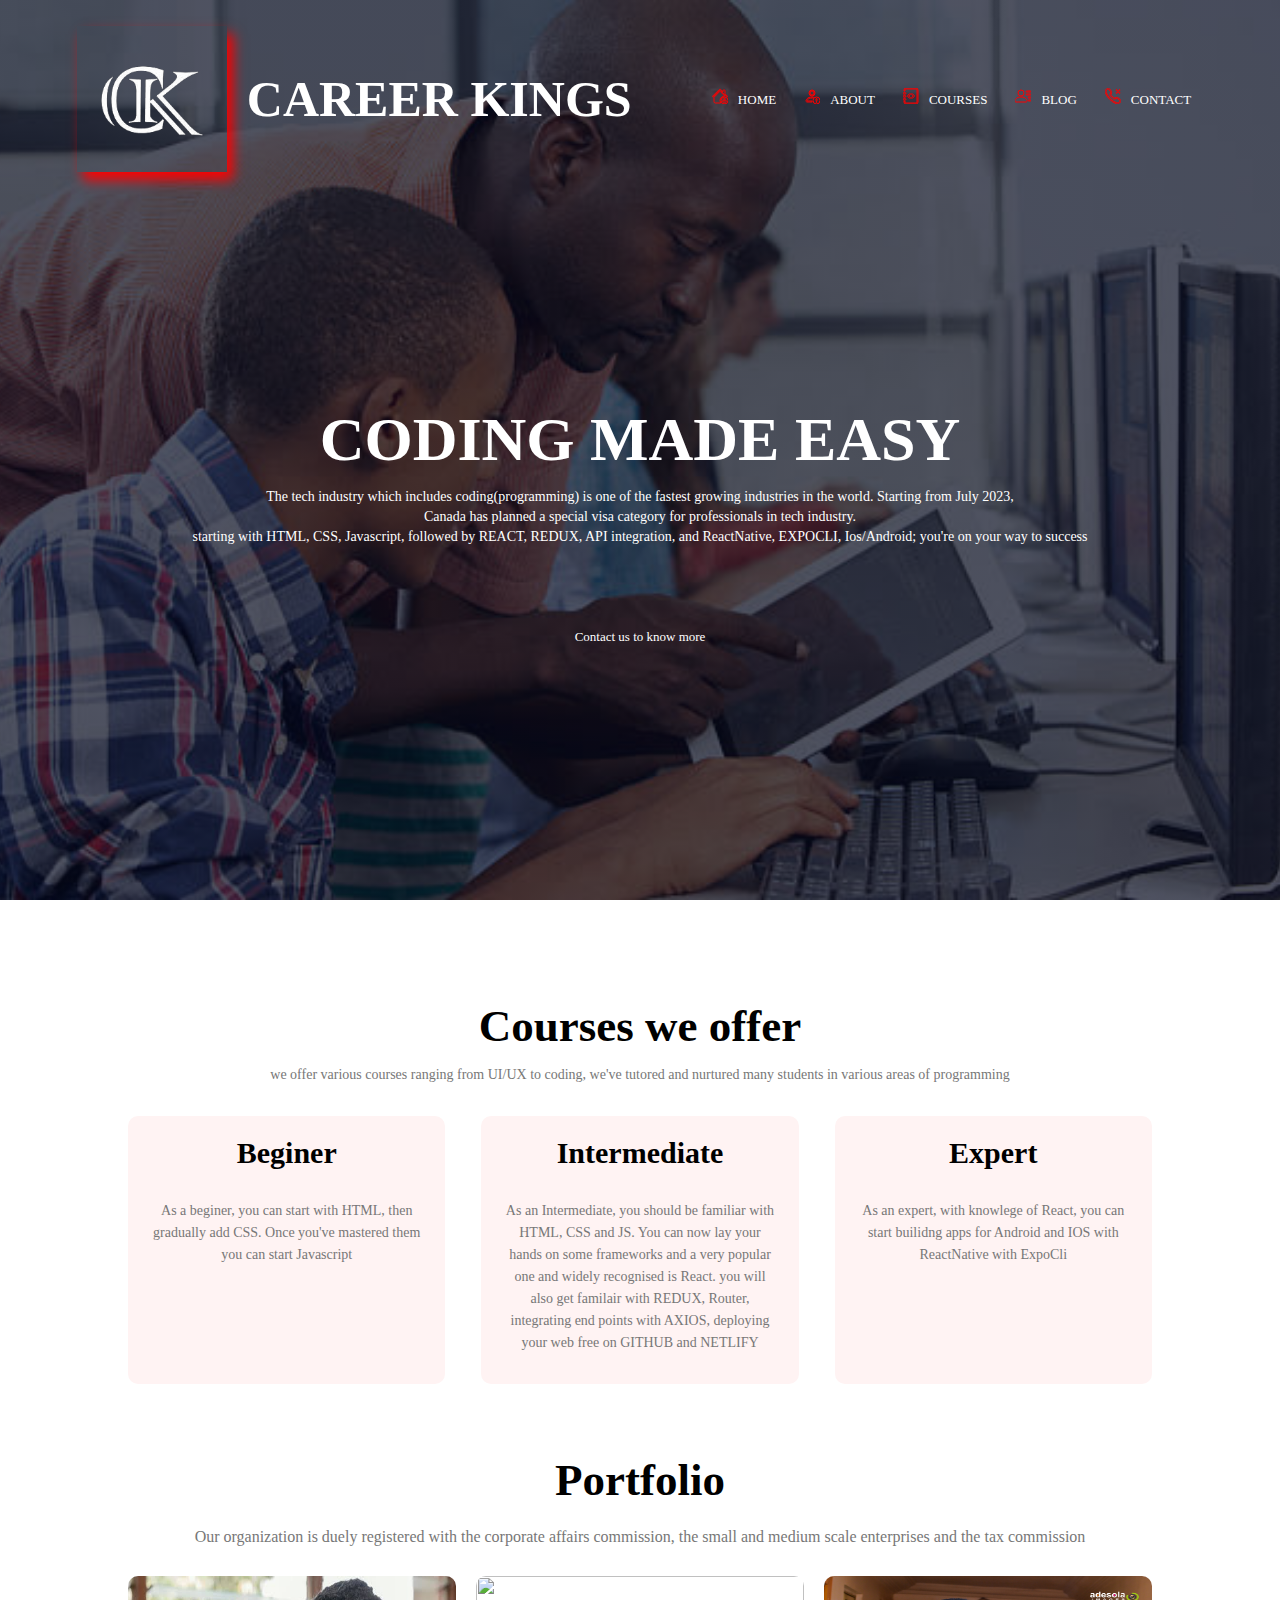
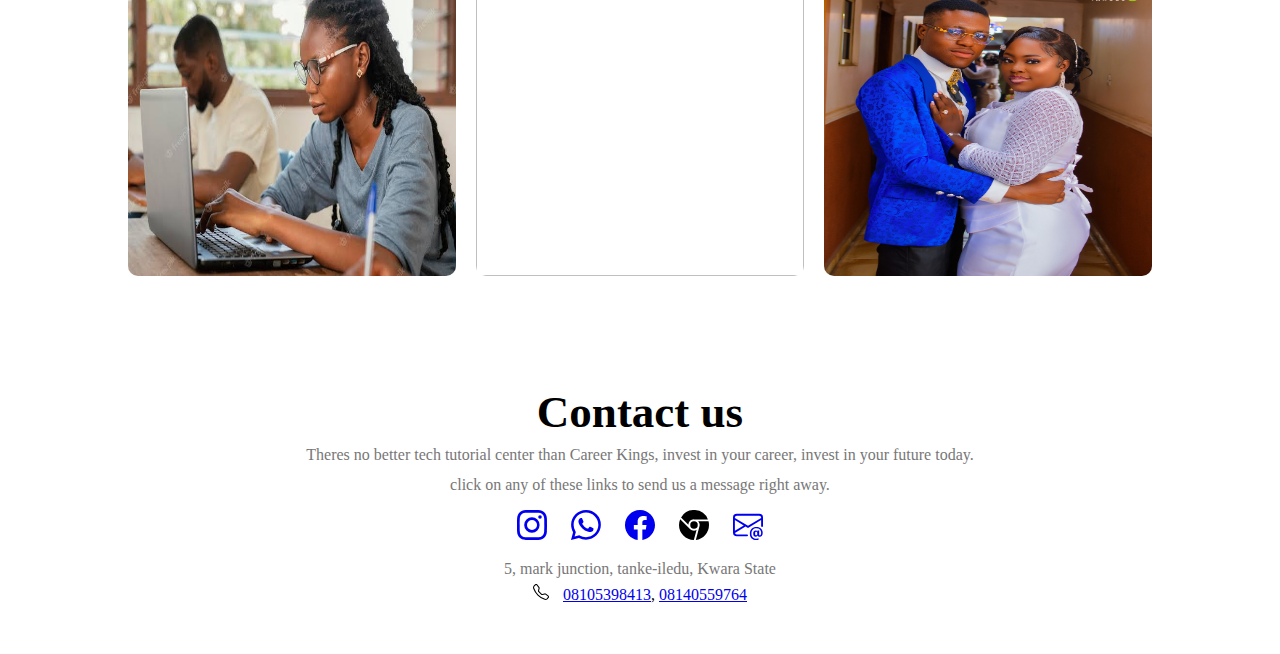
==== commit 72618daf: "Update index.html" ====
--- a/index.html
+++ b/index.html
@@ -140,7 +140,7 @@
     
     </div>
     
-    <P> 6, Oke ado, Ibadan, Oyo State</P>
+    <P> 5, mark junction, tanke-iledu, Kwara State</P>
     <svg class="tel" xmlns="http://www.w3.org/2000/svg" width="16" height="16" fill="currentColor" class="bi bi-telephone" viewBox="0 0 16 16">
       <path d="M3.654 1.328a.678.678 0 0 0-1.015-.063L1.605 2.3c-.483.484-.661 1.169-.45 1.77a17.568 17.568 0 0 0 4.168 6.608 17.569 17.569 0 0 0 6.608 4.168c.601.211 1.286.033 1.77-.45l1.034-1.034a.678.678 0 0 0-.063-1.015l-2.307-1.794a.678.678 0 0 0-.58-.122l-2.19.547a1.745 1.745 0 0 1-1.657-.459L5.482 8.062a1.745 1.745 0 0 1-.46-1.657l.548-2.19a.678.678 0 0 0-.122-.58L3.654 1.328zM1.884.511a1.745 1.745 0 0 1 2.612.163L6.29 2.98c.329.423.445.974.315 1.494l-.547 2.19a.678.678 0 0 0 .178.643l2.457 2.457a.678.678 0 0 0 .644.178l2.189-.547a1.745 1.745 0 0 1 1.494.315l2.306 1.794c.829.645.905 1.87.163 2.611l-1.034 1.034c-.74.74-1.846 1.065-2.877.702a18.634 18.634 0 0 1-7.01-4.42 18.634 18.634 0 0 1-4.42-7.009c-.362-1.03-.037-2.137.703-2.877L1.885.511z"/>
     </svg> <a class="phone" href="tel:+2348105398413">08105398413</a>,
